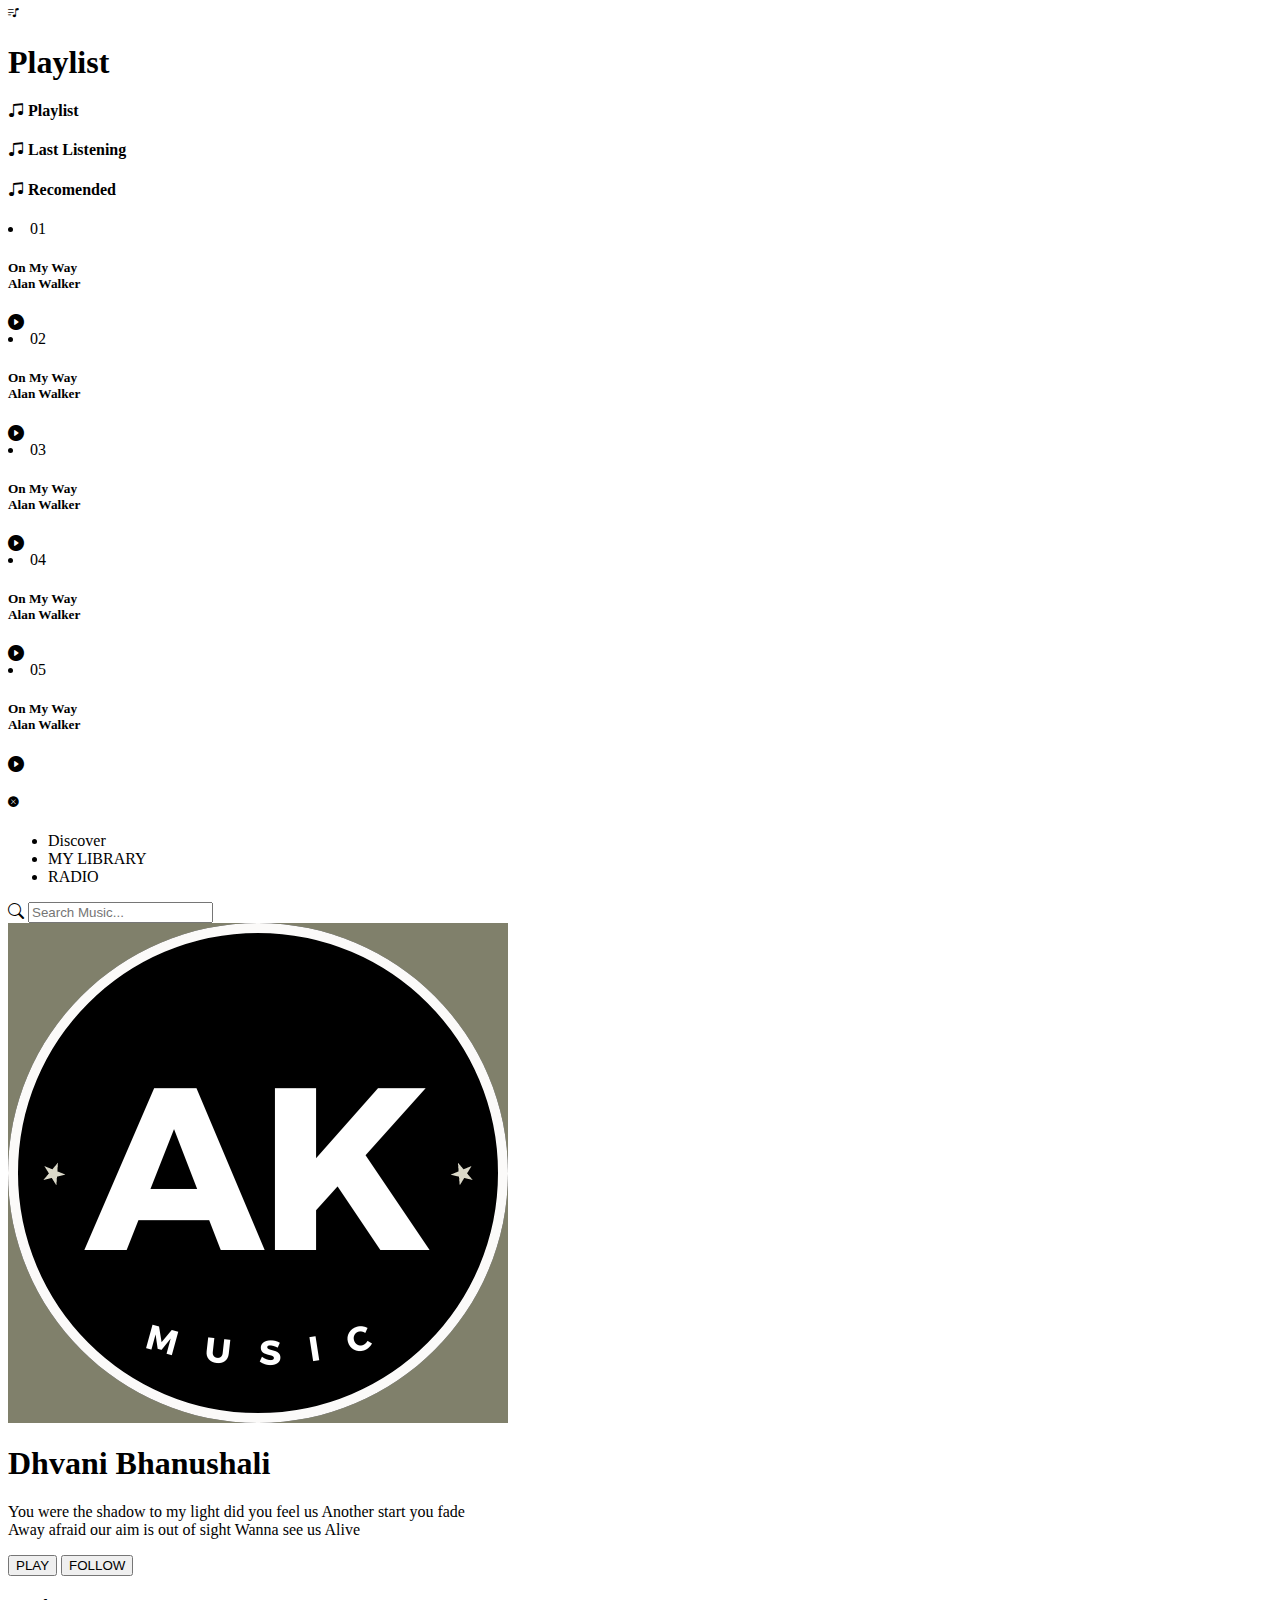
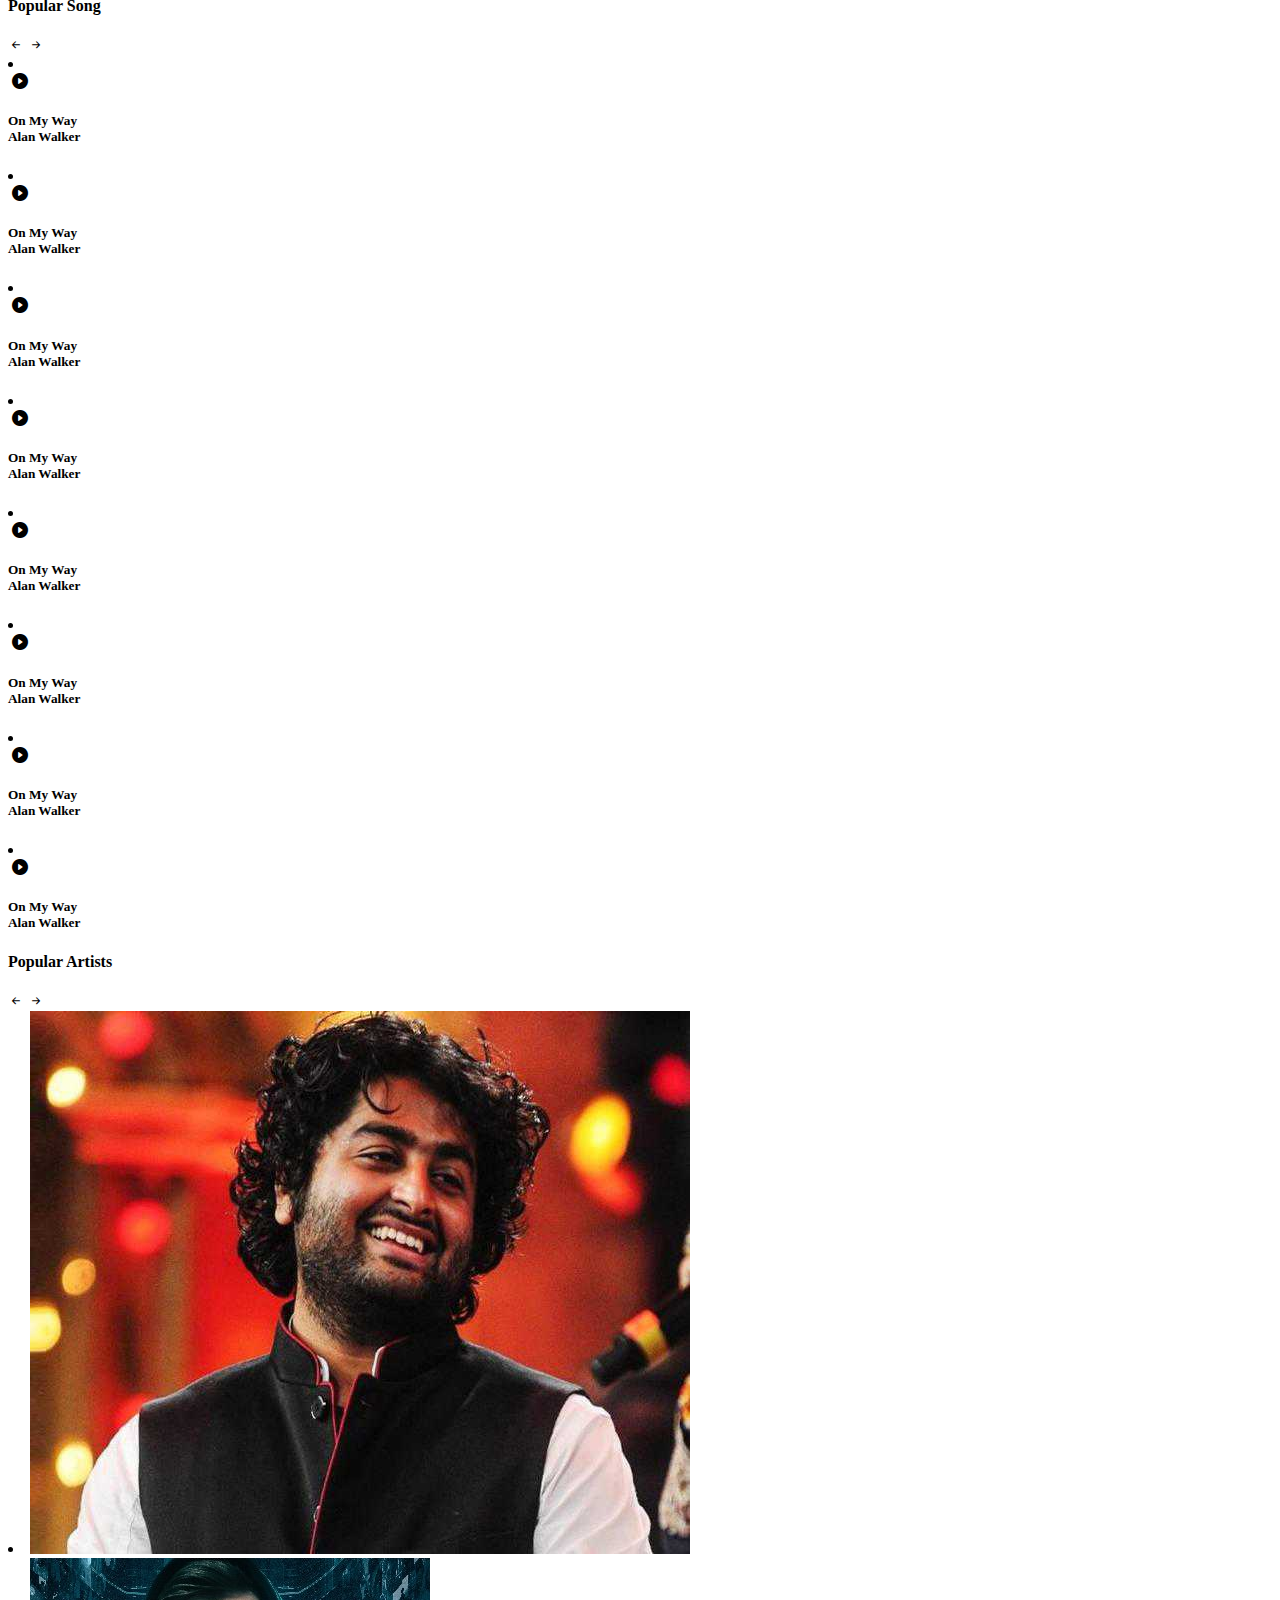
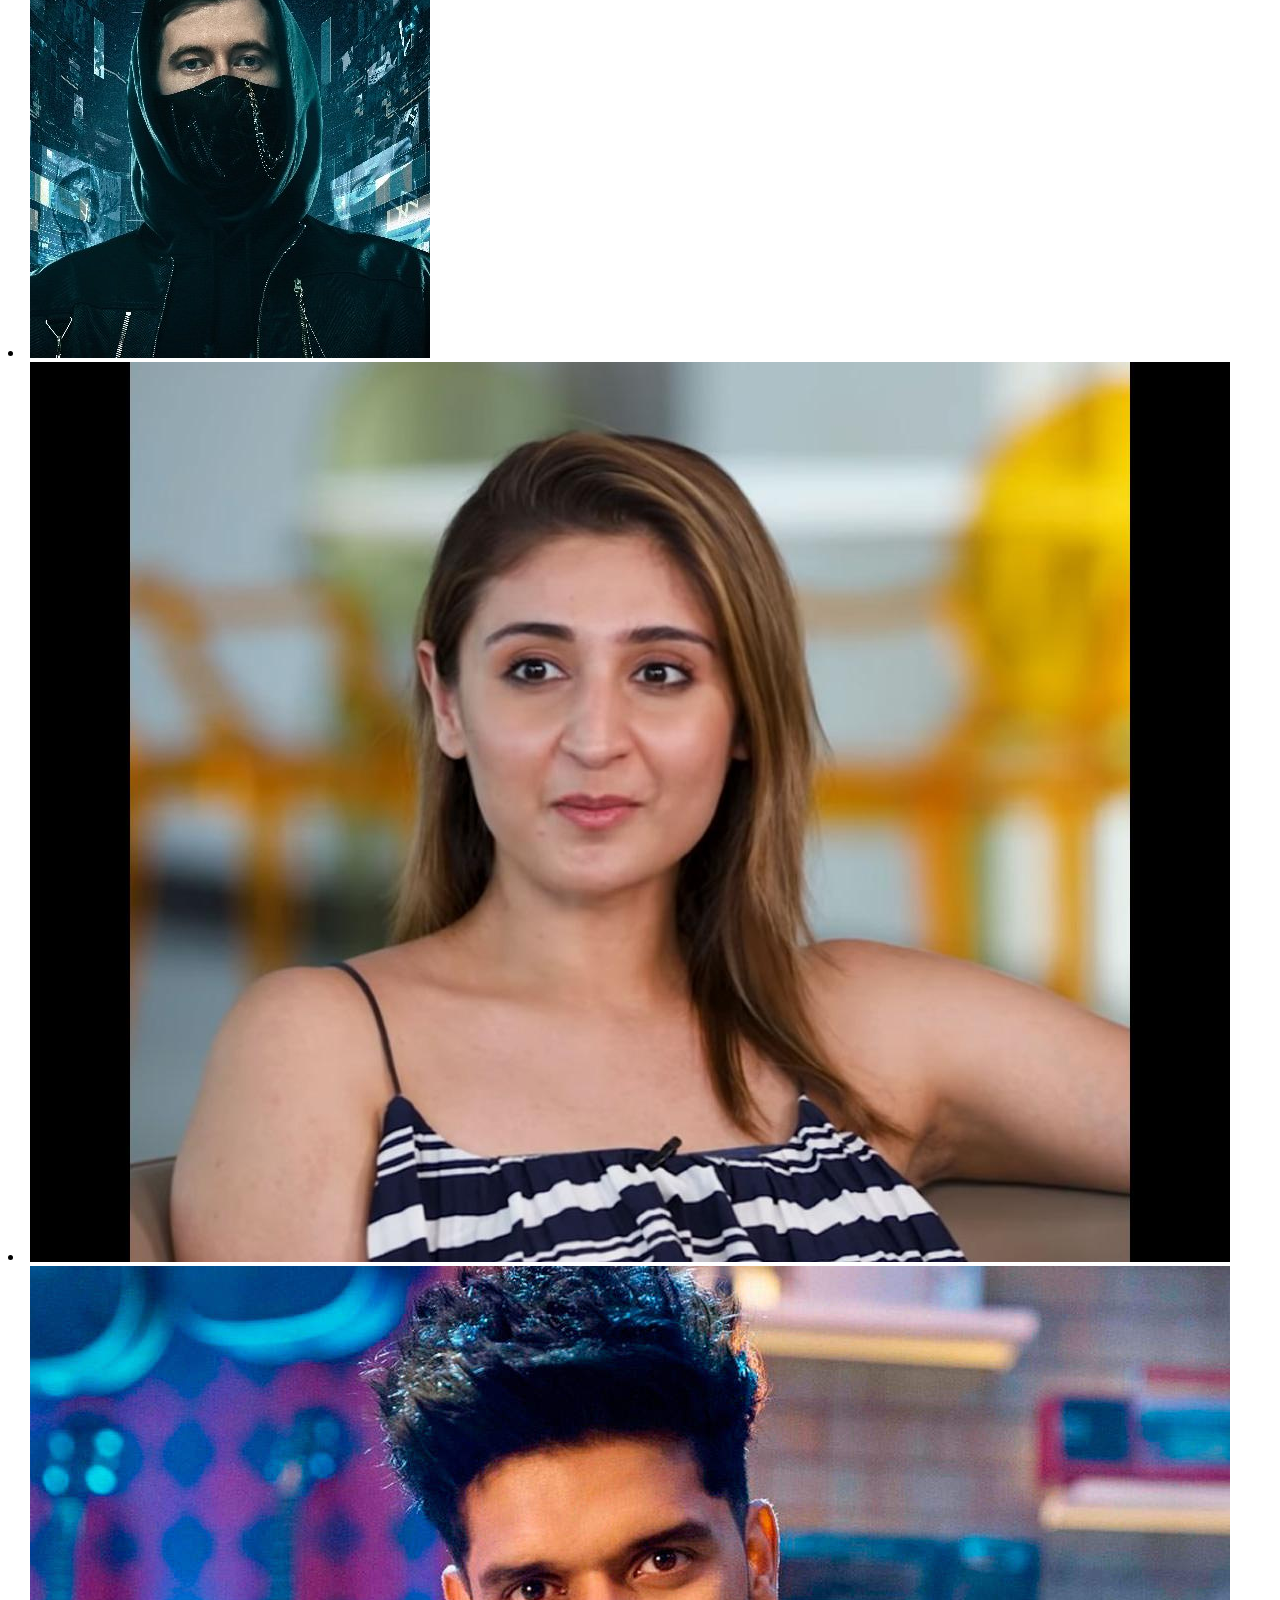
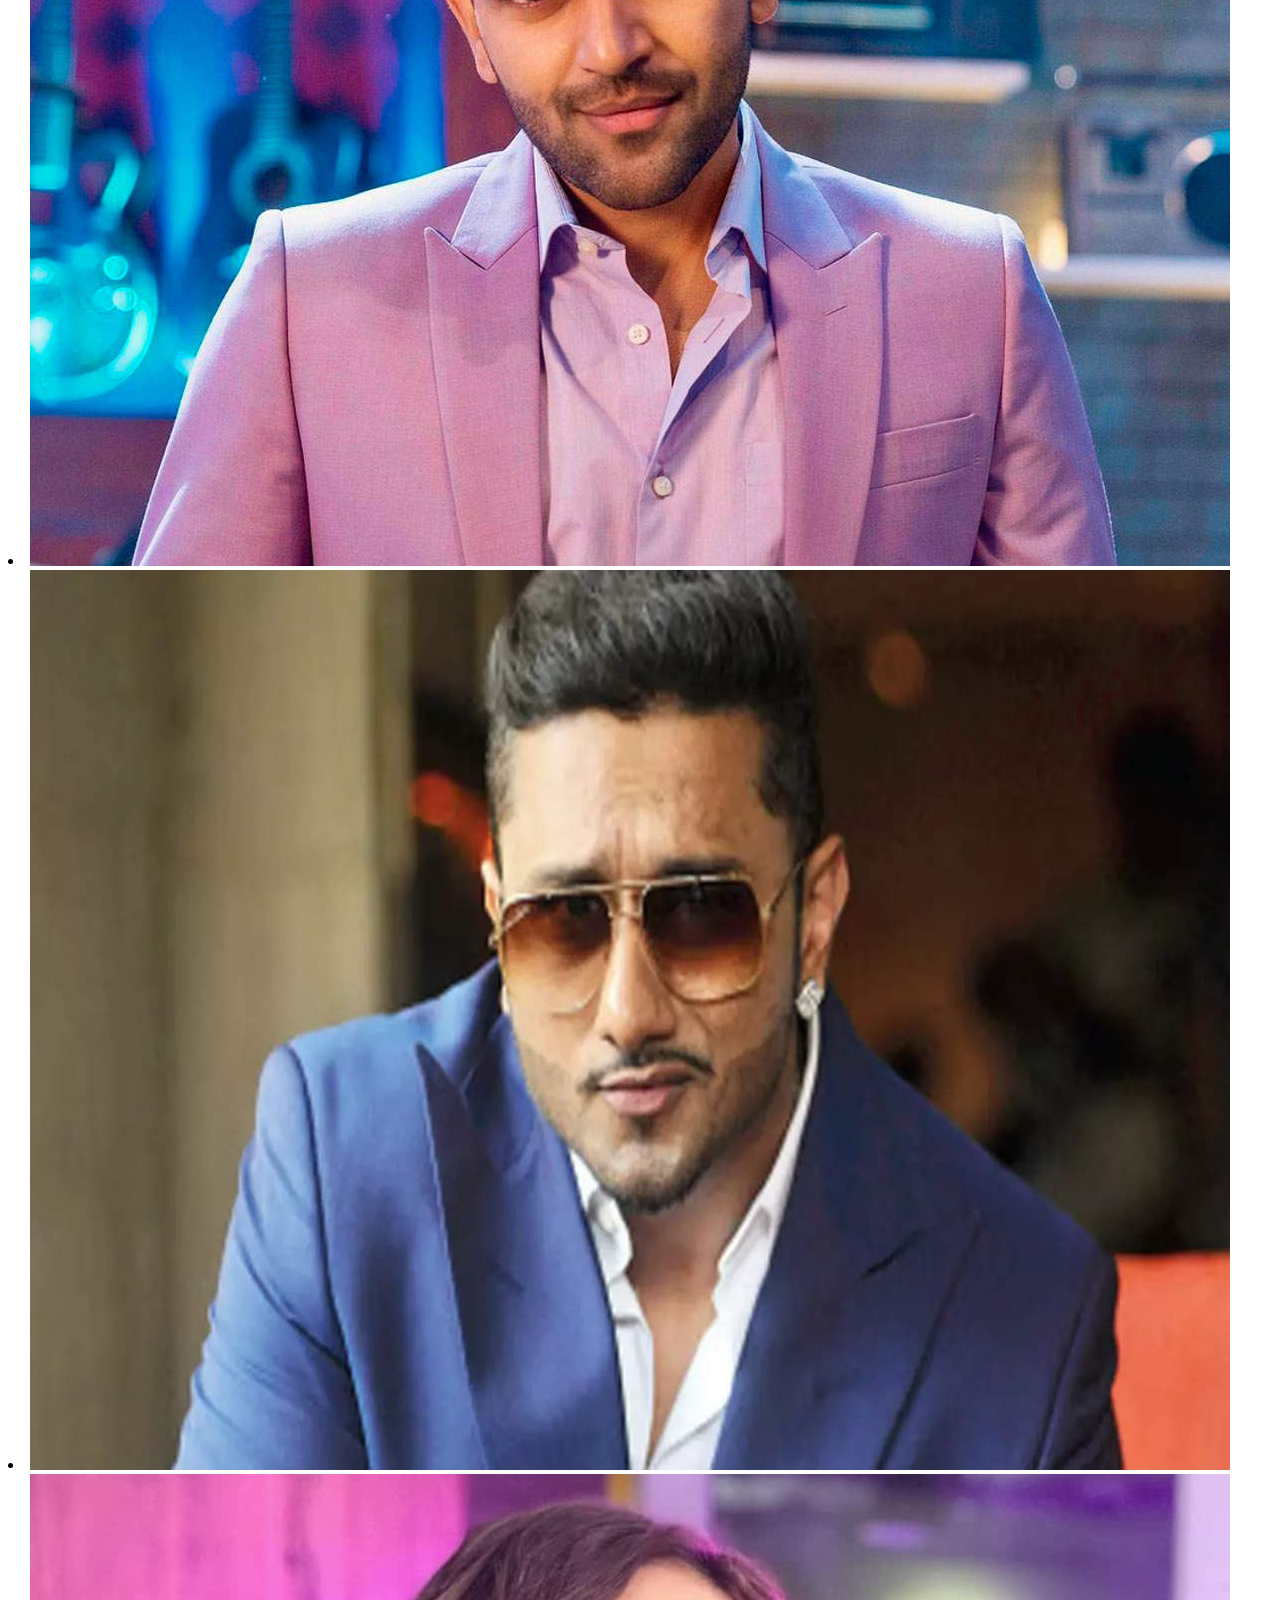
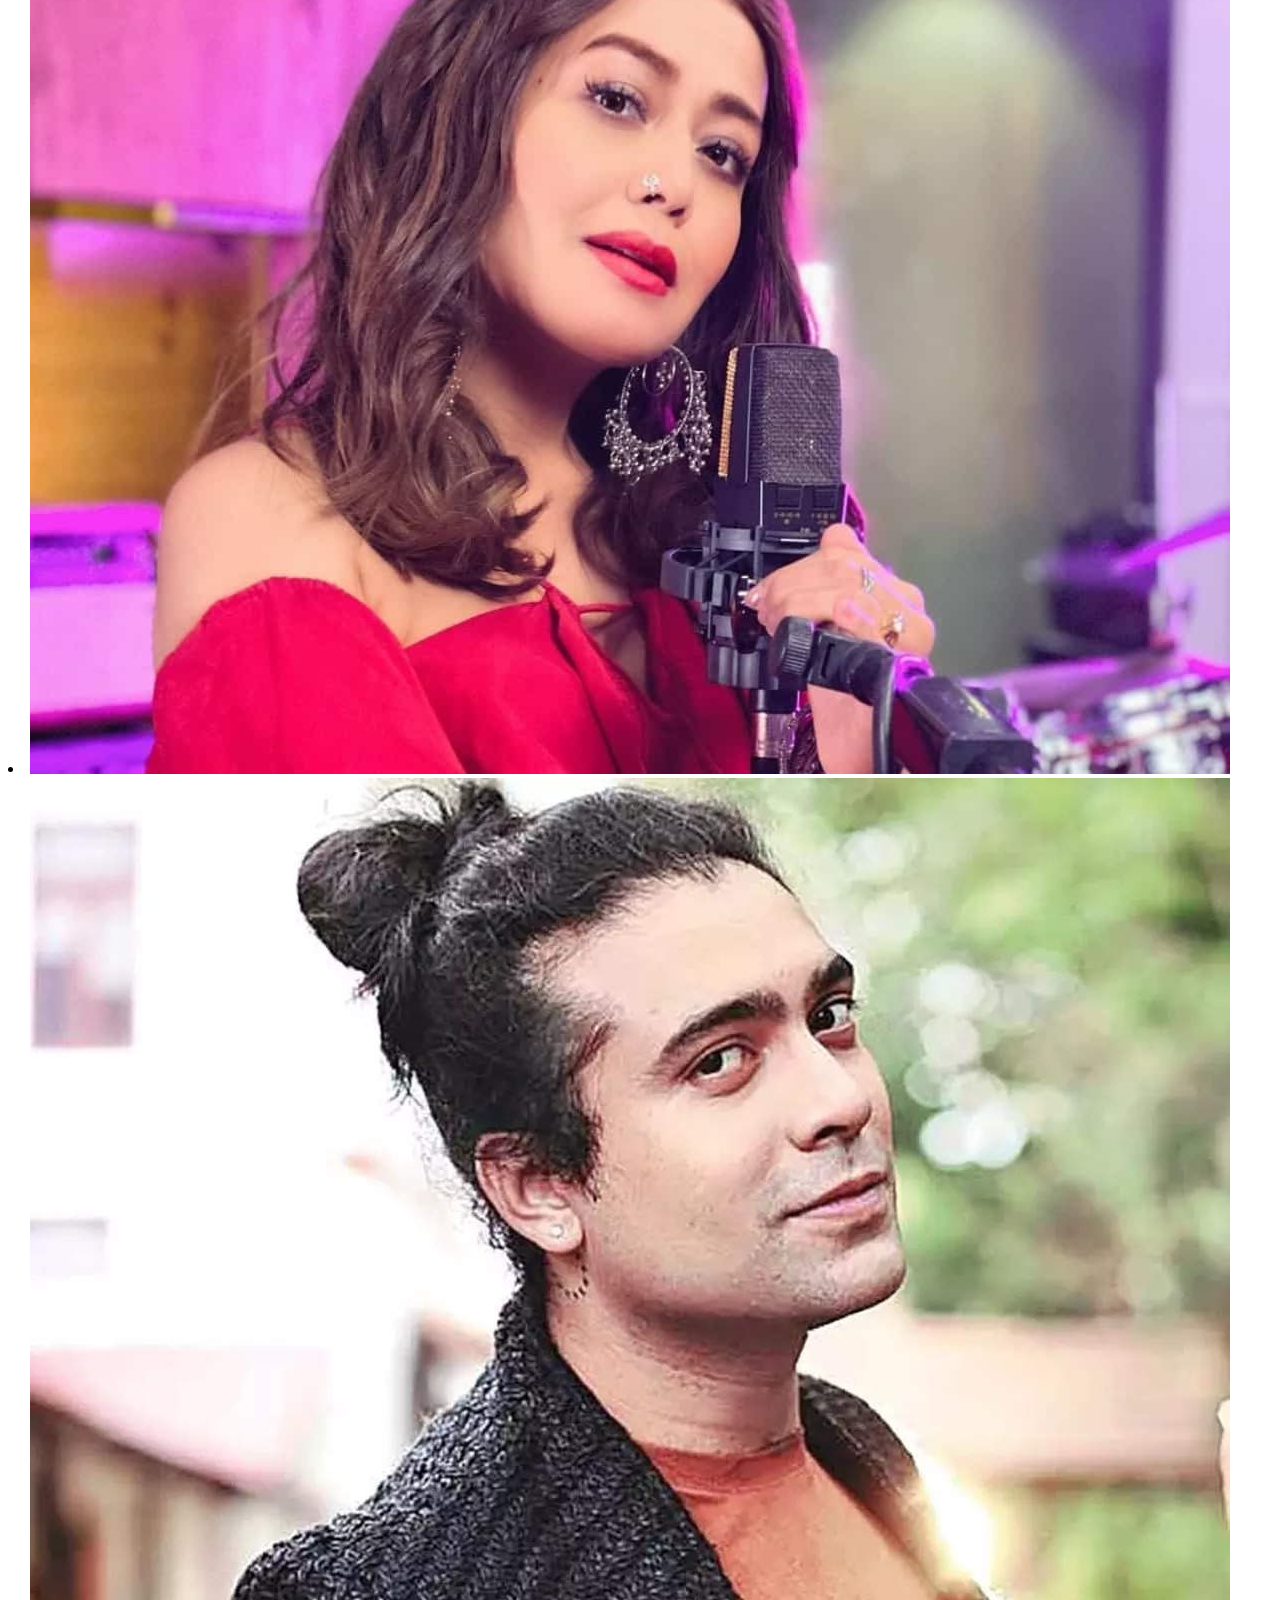
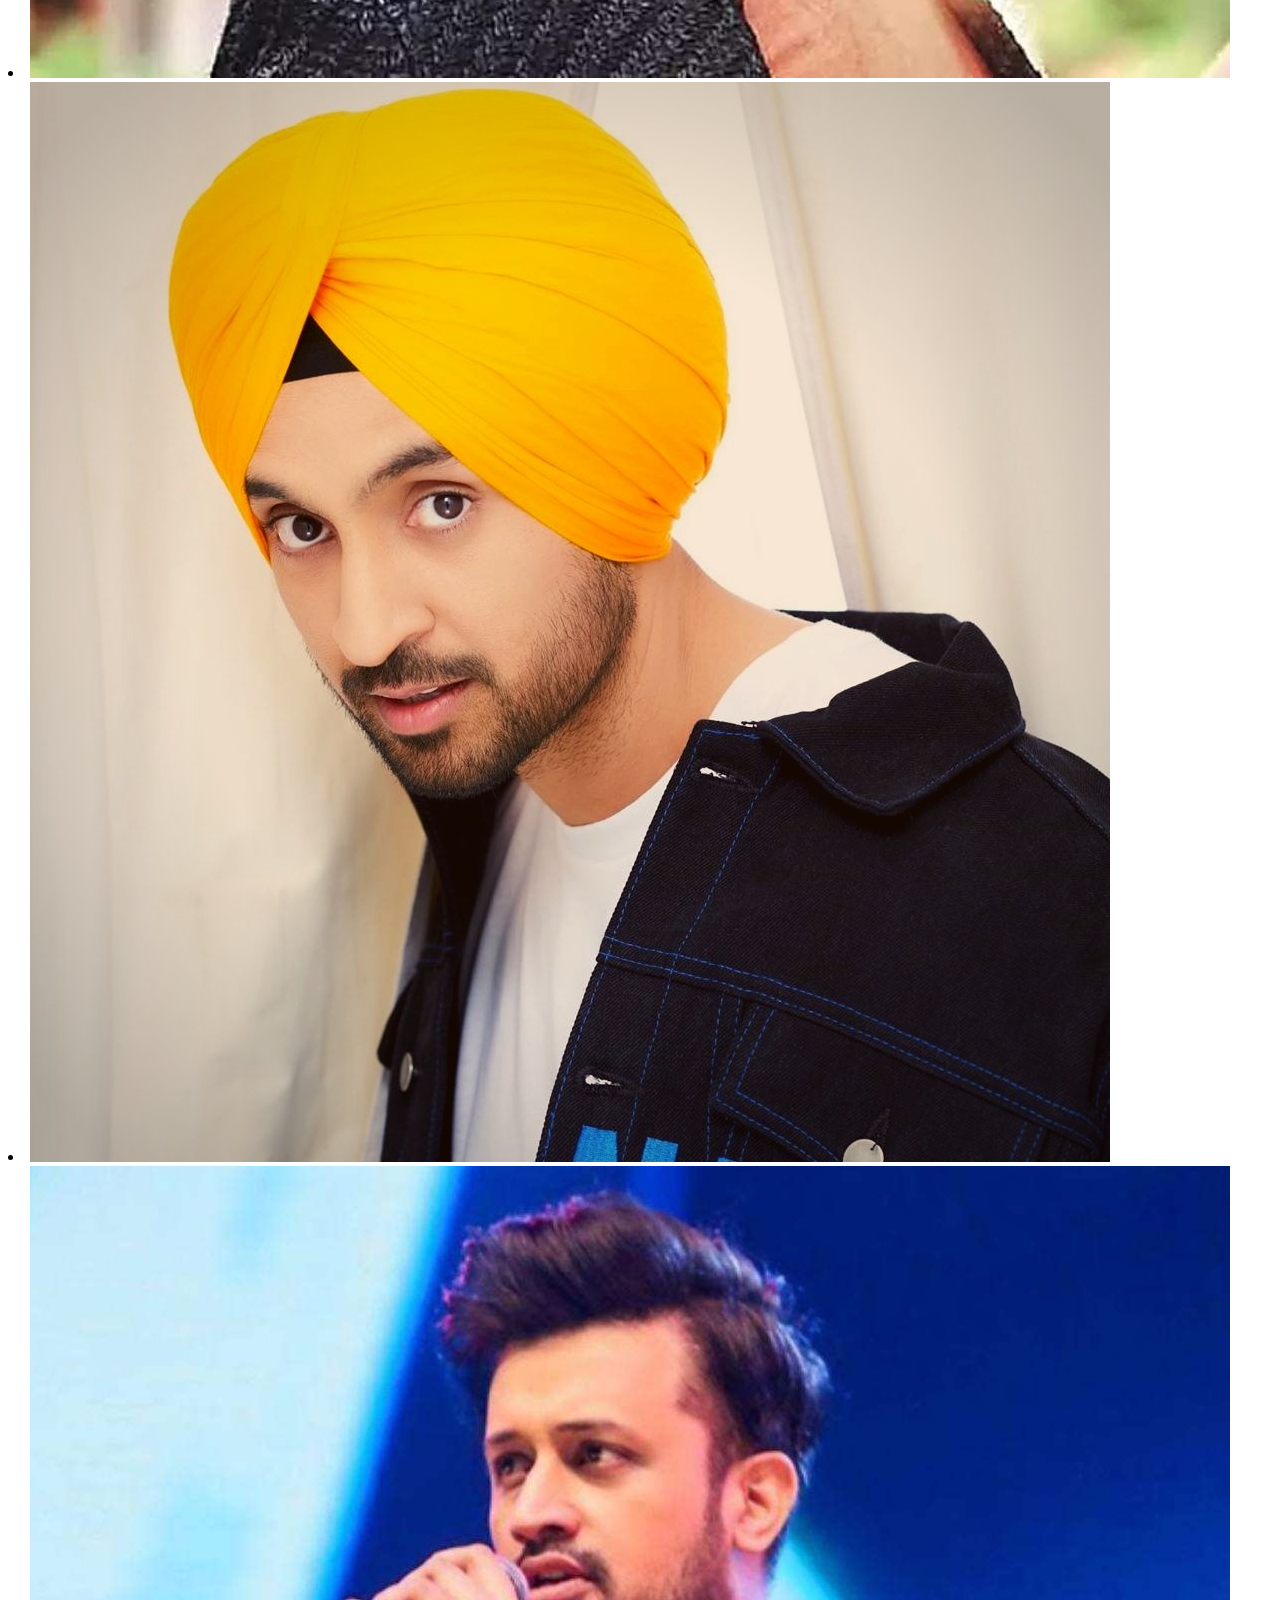
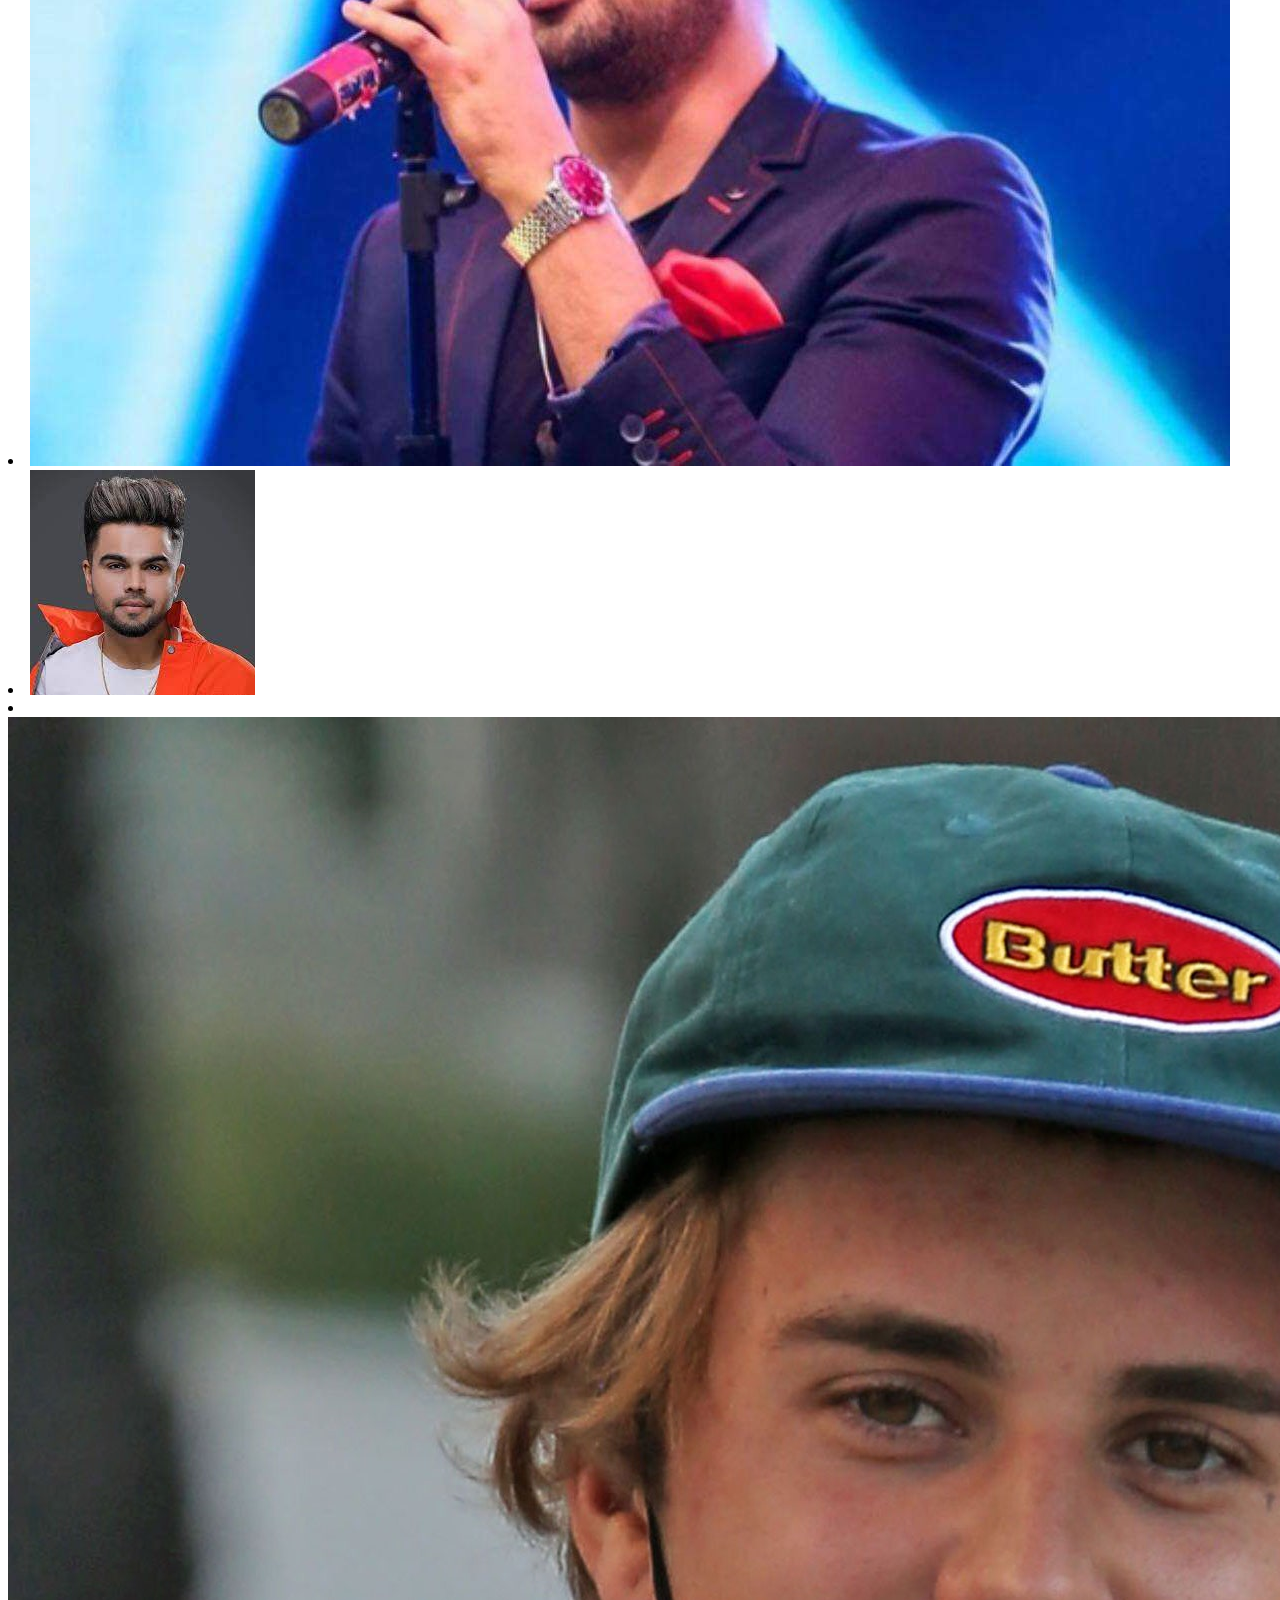
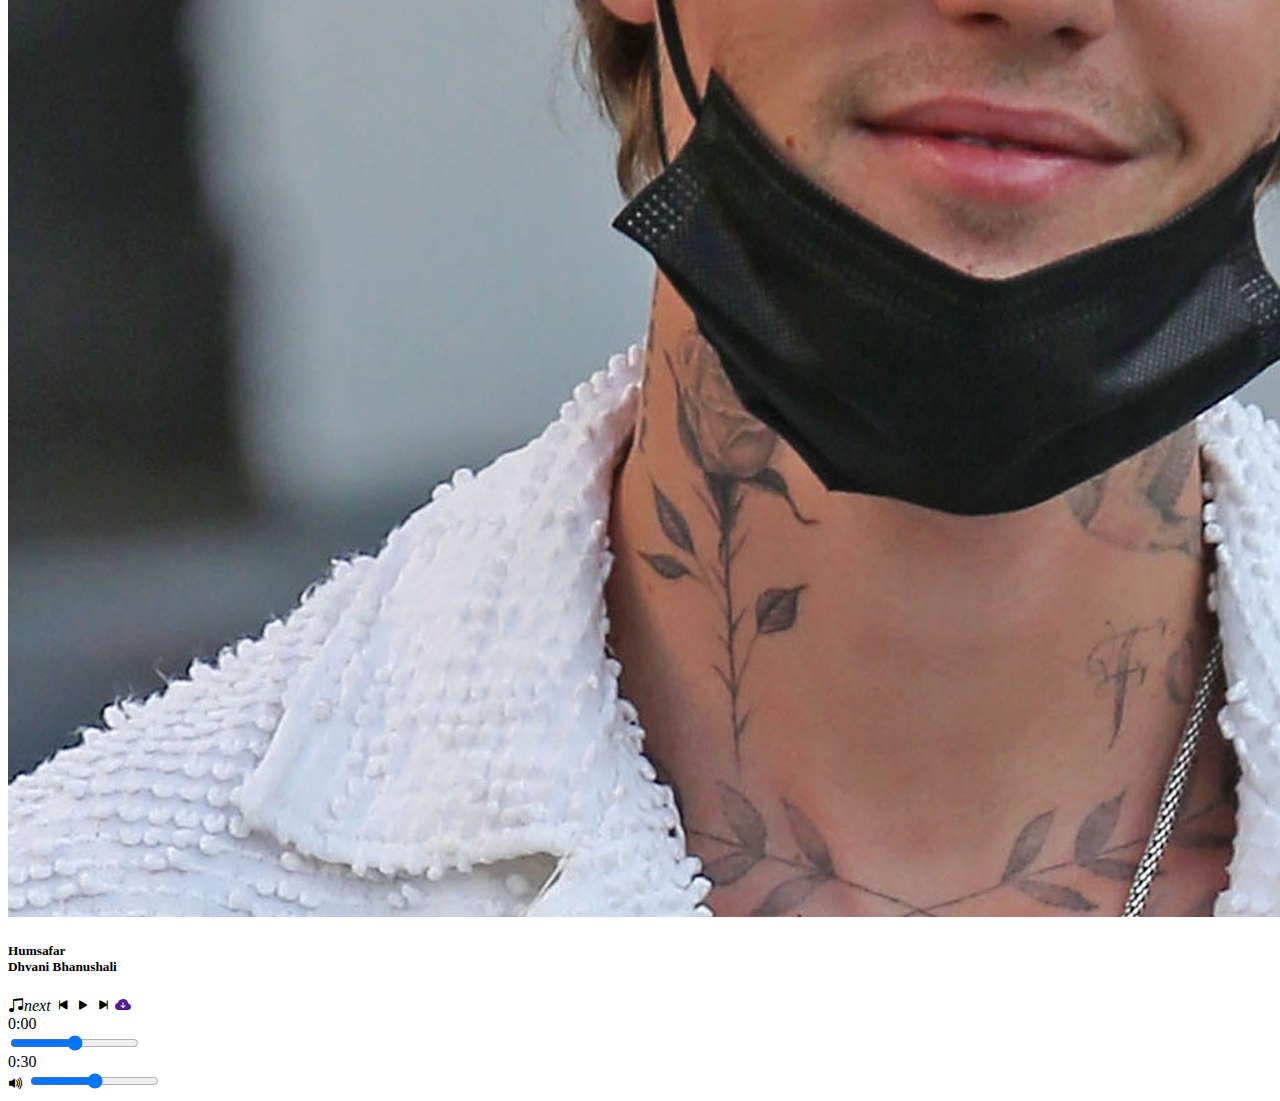
==== dhvani.html @ 38fb2c7e "Update dhvani.html" ====
<html>
    <html lang="en">

    <head>
        <meta charset="UTF-8">
        <meta http-equiv="X-UA-Compatible" content="IE=edge">
        <meta name="viewport" content="width=device-width, initial-scale=1.0">
        <link rel="stylesheet" href="https://cdn.jsdelivr.net/npm/bootstrap-icons@1.10.5/font/bootstrap-icons.css">
        <link rel="stylesheet" href="style.css">
        <link rel="stylesheet" href="dhvani.css">
        <title>Music Website</title>
        <style>
            header .song_side::before {
                background: url('dhvani_bg.png');
            }
        </style>
    </head>

    <body>
        <header>
            <div class="menu_side">
                <h6 id="menu_list_active_button"><i class="bi bi-music-note-list"></i></h6>
                <h1>Playlist</h1>
                <div class="Playlist">
                    <h4 class="active"><span></span><i class="bi bi-music-note-beamed"></i> Playlist</h4>
                    <h4><span></span><i class="bi bi-music-note-beamed"></i> Last Listening</h4>
                    <h4><span></span><i class="bi bi-music-note-beamed"></i> Recomended</h4>
                </div>
                <div class="menu_song">
                    <li class="songItem">
                        <span>01</span>
                        <img src="img/1.jpg" alt="">
                        <h5>On My Way<br> 
                            <div class="subtitle">Alan Walker</div>
                        </h5>
                        <i class="bi playListPlay bi-play-circle-fill" id="1"></i>
                    </li>
                    <li class="songItem">
                        <span>02</span>
                        <img src="img/1.jpg" alt="">
                        <h5>On My Way<br> 
                            <div class="subtitle">Alan Walker</div>
                        </h5>
                        <i class="bi playListPlay bi-play-circle-fill" id="2"></i>
                    </li>
                    <li class="songItem">
                        <span>03</span>
                        <img src="img/1.jpg" alt="">
                        <h5>On My Way<br> 
                            <div class="subtitle">Alan Walker</div>
                        </h5>
                        <i class="bi playListPlay bi-play-circle-fill" id="3"></i>
                    </li>
                    <li class="songItem">
                        <span>04</span>
                        <img src="img/1.jpg" alt="">
                        <h5>On My Way<br> 
                            <div class="subtitle">Alan Walker</div>
                        </h5>
                        <i class="bi playListPlay bi-play-circle-fill" id="4"></i>
                    </li>
                    <li class="songItem">
                        <span>05</span>
                        <img src="img/1.jpg" alt="">
                        <h5>On My Way<br> 
                            <div class="subtitle">Alan Walker</div>
                        </h5>
                        <i class="bi playListPlay bi-play-circle-fill" id="5"></i>
                    </li>
                </div>
            </div>
            <div class="song_side">
            <h6 id="menu_list_close_button"><i class="bi bi-x-circle-fill"></i></h6>
                <nav>
                    <ul>
                        <li>Discover <span></span></li>
                        <li>MY LIBRARY</li>
                        <li>RADIO</li>
                    </ul>
                    <div class="search">
                        <i class="bi bi-search"></i>
                        <input type="text" placeholder="Search Music...">
                        <div class="search_results">
                            <!-- <a href="" class="card">
                                <img src="img/1.jpg" alt="">
                                <div class="content">
                                    On My Way
                                    <div class="subtitle">Alan Walker</div>
                                </div>
                            </a> -->
                        </div>
                    </div>
                    <div class="user">
                        <img src="Logo.png" alt="">
                    </div>
                </nav>
                <div class="content">
                    <h1>Dhvani Bhanushali </h1>
                    <p>You were the shadow to my light did you feel us Another start you fade <br> Away afraid our aim is out of sight Wanna see us Alive</p>
                    <div class="buttons">
                        <button>PLAY</button>
                        <button>FOLLOW</button>
                    </div>
                </div>

                <div class="popular_song">
                    <div class="h4">
                        <h4>Popular Song</h4>
                        <div class="btn_s">
                            <i class="bi bi-arrow-left-short" id="pop_song_left"></i>
                            <i class="bi bi-arrow-right-short" id="pop_song_right"></i>
                        </div>
                    </div>
                    <div class="pop_song">
                        <li class="songItem">
                            <div class="img_play">
                                <img src="img/2.jpg" alt="">
                                <i class="bi playListPlay bi-play-circle-fill" id="6"></i>
                            </div>
                            <h5>On My Way<br> 
                                <div class="subtitle">Alan Walker</div>
                            </h5>
                        </li>
                        <li class="songItem">
                            <div class="img_play">
                                <img src="img/2.jpg" alt="">
                                <i class="bi playListPlay bi-play-circle-fill" id="7"></i>
                            </div>
                            <h5>On My Way<br> 
                                <div class="subtitle">Alan Walker</div>
                            </h5>
                        </li>
                        <li class="songItem">
                            <div class="img_play">
                                <img src="img/2.jpg" alt="">
                                <i class="bi playListPlay bi-play-circle-fill" id="8"></i>
                            </div>
                            <h5>On My Way<br> 
                                <div class="subtitle">Alan Walker</div>
                            </h5>
                        </li>
                        <li class="songItem">
                            <div class="img_play">
                                <img src="img/2.jpg" alt="">
                                <i class="bi playListPlay bi-play-circle-fill" id="9"></i>
                            </div>
                            <h5>On My Way<br> 
                                <div class="subtitle">Alan Walker</div>
                            </h5>
                        </li>
                        <li class="songItem">
                            <div class="img_play">
                                <img src="img/2.jpg" alt="">
                                <i class="bi playListPlay bi-play-circle-fill" id="10"></i>
                            </div>
                            <h5>On My Way<br> 
                                <div class="subtitle">Alan Walker</div>
                            </h5>
                        </li>
                        <li class="songItem">
                            <div class="img_play">
                                <img src="img/2.jpg" alt="">
                                <i class="bi playListPlay bi-play-circle-fill" id="11"></i>
                            </div>
                            <h5>On My Way<br> 
                                <div class="subtitle">Alan Walker</div>
                            </h5>
                        </li>
                        <li class="songItem">
                            <div class="img_play">
                                <img src="img/2.jpg" alt="">
                                <i class="bi playListPlay bi-play-circle-fill" id="12"></i>
                            </div>
                            <h5>On My Way<br> 
                                <div class="subtitle">Alan Walker</div>
                            </h5>
                        </li>
                        <li class="songItem">
                            <div class="img_play">
                                <img src="img/2.jpg" alt="">
                                <i class="bi playListPlay bi-play-circle-fill" id="13"></i>
                            </div>
                            <h5>On My Way<br> 
                                <div class="subtitle">Alan Walker</div>
                            </h5>
                        </li>
                    </div>
                </div>
                <div class="popular_artists">
                    <div class="h4">
                        <h4>Popular Artists</h4>
                        <div class="btn_s">
                            <i class="bi bi-arrow-left-short" id="pop_art_left"></i>
                            <i class="bi bi-arrow-right-short" id="pop_art_right"></i>
                        </div>
                    </div>
                    <div class="item">
                        <li>
                            <a href="arjit.html"><img src="arjit.jpg" alt=""></a>
                        </li>
                        <li>
                            <a href="welcome.html"><img src="alan.jpg" alt=""></a>
                        </li>
                        <li>
                            <img src="dhvani.jpg" alt="">
                        </li>
                        <li>
                            <img src="guru.jpg" alt="">
                        </li>
                        <li>
                            <img src="honey.jpg" alt="">
                        </li>
                        <li>
                            <img src="neha.jpg" alt="">
                        </li>
                        <li>
                            <img src="jubin Nautiyal.jpg" alt="">
                        </li>
                        <li>
                            <img src="Diljit_Dosanjh.jpg" alt="">
                        </li>
                        <li>
                            <img src="atif.jpg" alt="">
                        </li>
                        <li>
                            <img src="akhil.jpg" alt="">
                        </li>
                        <li>
                            <img src="justin-bieber-lede.jpg" alt="">
                        </li>
                    </div>
                </div>
            </div>

            <div class="master_play">
                <div class="wave" id="wave">
                    <div class="wave1"></div>
                    <div class="wave1"></div>
                    <div class="wave1"></div>
                </div>
                <img src="dhvani.1.jpg" alt="" id="poster_master_play">
                <h5 id="title">
                    Humsafar
                    <div class="subtitle">Dhvani Bhanushali</div>
                </h5>
                <div class="icon">
                    <i class="bi shuffle bi-music-note-beamed">next</i>
                    <i class="bi bi-skip-start-fill" id="back"></i>
                    <i class="bi bi-play-fill" id="masterPlay"></i>
                    <i class="bi bi-skip-end-fill" id="next"></i>
                    <a href="" download id="download_music"><i class="bi bi-cloud-arrow-down-fill"></i></a>
                </div> 
                <span id="currentStart">0:00</span>
                <div class="bar">
                    <input type="range" id="seek" min="0" max="100">
                    <div class="bar2" id="bar2"></div>
                    <div class="dot"></div>
                </div>
                <span id="currentEnd">0:30</span>
                <div class="vol">
                    <i class="bi bi-volume-up-fill" id="vol_icon"></i>
                    <input type="range" min="0" max="100" id="vol">
                    <div class="vol_bar"></div>
                    <div class="dot" id="vol_dot"></div>
                </div>
            </div> 
        </header>
        <script src="dhvani.js"></script>
        <script>
            let menu_list_active_button = document.getElementById('menu_list_active_button');
            let menu_side = document.getElementsByClassName('menu_side')[0];

            menu_list_active_button.addEventListener('click', () => {
                menu_side.style.transform = "unset";
                menu_list_active_button.style.opacity = 0;
                menu_list_close_button.style.opacity = 1;
            });

            let menu_list_close_button = document.getElementById('menu_list_close_button');

            menu_list_close_button.addEventListener('click', () => {
                menu_side.style.transform = "translateX(-100%)";
                menu_list_active_button.style.opacity = 1;
                menu_list_close_button.style.opacity = 0;
            });
        </script>
    </body>
</html>
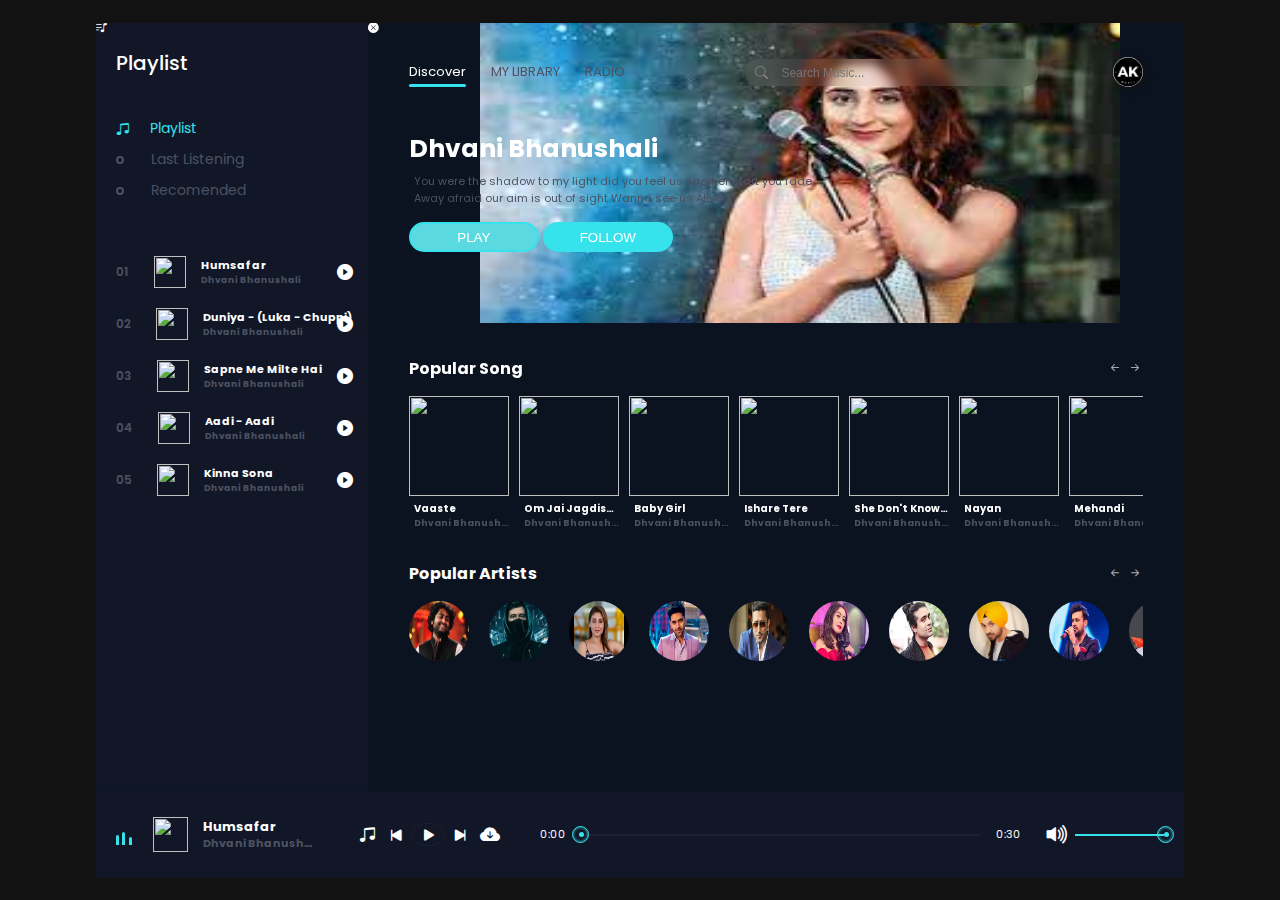
==== commit ebe46423: "Update dhvani.html" ====
--- a/dhvani.html
+++ b/dhvani.html
@@ -11,7 +11,11 @@
         <title>Music Website</title>
         <style>
             header .song_side::before {
-                background: url('dhvani_bg.png');
+                background: url('dhvani_bg.jpg');
+                background-repeat: no-repeat;
+                background-size: 50% 40%;
+                background-attachment: fixed;
+                background-position-x: 75%;
             }
         </style>
     </head>
@@ -98,7 +102,7 @@
                     <h1>Dhvani Bhanushali </h1>
                     <p>You were the shadow to my light did you feel us Another start you fade <br> Away afraid our aim is out of sight Wanna see us Alive</p>
                     <div class="buttons">
-                        <button>PLAY</button>
+                        <button id="playbutton">PLAY</button>
                         <button>FOLLOW</button>
                     </div>
                 </div>
@@ -205,7 +209,7 @@
                             <img src="dhvani.jpg" alt="">
                         </li>
                         <li>
-                            <img src="guru.jpg" alt="">
+                           <a href="guru.html"><img src="guru.jpg" alt=""></a>
                         </li>
                         <li>
                             <img src="honey.jpg" alt="">
--- a/style.css
+++ b/style.css
@@ -0,0 +1,866 @@
+/* Google Font "poppins" */
+
+@import url('https://fonts.googleapis.com/css2?family=Poppins:wght@100;200;300&display=swap');
+
+* {
+    padding: 0;
+    margin: 0;
+    box-sizing: border-box;
+}
+
+body {
+    font-family: 'Poppins', sans-serif;
+    width: 100%;
+    height: 100vh;
+    background: #121213;
+    display: grid;
+    place-items: center;
+}
+
+header {
+    position: relative;
+    width: 85%;
+    height: 95%;
+    /* border: 1px solid #fff; */
+    display: flex;
+    flex-wrap: wrap;
+    overflow: hidden;
+}
+
+header .menu_side {
+    width: 25%;
+    height: 90%;
+    /* border: 1px solid #fff; */
+    background: #111727;
+    box-shadow: 5px 0px 2px #090f1f;
+    color: #fff;
+}
+
+header .song_side {
+    width: 75%;
+    background: #0b1320;
+}
+
+header .master_play {
+    width: 100%;
+    height: 10%;
+    /* border: 1px solid #fff; */
+    background: #111727;
+    box-shadow: 0px 3px 8px #090f1f;
+}
+
+header .menu_side h1 {
+    font-size: 20px;
+    margin: 15px 0px 0px 20px;
+    font-weight: 500;
+}
+
+header .menu_side .playlist {
+    margin: 40px 0px 0px 20px;
+}
+
+header .menu_side .playlist h4 {
+    font-size: 14px;
+    font-weight: 400;
+    padding-bottom: 10px;
+    color: #4c5262;
+    cursor: pointer;
+    display: flex;
+    align-items: center;
+    transition: .3s linear;
+}
+
+header .menu_side .playlist h4:hover {
+    color: #fff;
+}
+
+header .menu_side .playlist h4 span {
+    position: relative;
+    margin-right: 35px;
+}
+
+header .menu_side .playlist h4 span::before {
+    content: '';
+    position: absolute;
+    width: 4px;
+    height: 4px;
+    border: 2px solid #4c5262;
+    border-radius: 50%;
+    top: -4px;
+    transition: .3s linear;
+}
+
+header .menu_side .playlist h4:hover span::before {
+    border: 2px solid #fff;
+}
+
+header .menu_side .playlist h4 .bi {
+    display: none;
+}
+
+header .menu_side .playlist .active {
+    color: #36e2ec;
+}
+
+header .menu_side .playlist .active span {
+    display: none;
+}
+
+header .menu_side .playlist .active .bi {
+    display: flex;
+    margin-right: 20px;
+}
+
+header .menu_side .menu_song {
+    width: 100%;
+    height: 420px;
+    /* border: 1px solid #fff; */
+    margin-top: 40px;
+    overflow: auto;
+}
+
+header .menu_side .menu_song::-webkit-scrollbar {
+    display: none;
+}
+
+header .menu_side .menu_song li {
+    position: relative;
+    list-style-type: none;
+    padding: 5px 0px 5px 20px;
+    display: flex;
+    align-items: center;
+    margin-bottom: 10px;
+    cursor: pointer;
+    transition: .3s linear;
+}
+
+header .menu_side .menu_song li:hover {
+    background: rgb(105, 105, 105, .1);
+}
+
+header .menu_side .menu_song li span {
+    font-size: 12px;
+    font-weight: 600;
+    color: #4c5262;
+}
+
+header .menu_side .menu_song li img {
+    width: 32px;
+    height: 32px;
+    margin-left: 25px;
+}
+
+header .menu_side .menu_song li h5 {
+    font-size: 11px;
+    margin-left: 15px;
+    width: 170px;
+    /* border: 1px solid #fff; */
+    overflow: hidden;
+    text-overflow: ellipsis;
+    white-space: nowrap;
+}
+
+header .menu_side .menu_song li h5 .subtitle {
+    font-size: 9px;
+    color: #4c5262;
+}
+
+header .menu_side .menu_song li .bi {
+    position: absolute;
+    right: 15px;
+}
+
+header .master_play {
+    display: flex;
+    align-items: center;
+    padding: 0px 20px;
+}
+
+header .master_play .wave {
+    width: 30px;
+    height: 30px;
+    /* border: 1px solid #fff; */
+    padding-bottom: 5px;
+    display: flex;
+    align-items: flex-end;
+    margin-right: 10px;
+}
+
+header .master_play .wave .wave1 {
+    width: 3px;
+    height: 10px;
+    background: #36e2ec;
+    margin-right: 3px;
+    border-radius: 10px 10px 0px 0px;
+    animation: unset;
+}
+
+header .master_play .wave .wave1:nth-child(2) {
+    height: 13px;
+    margin-right: 3.5px;
+    animation-delay: .4s;
+}
+
+header .master_play .wave .wave1:nth-child(3) {
+    height: 8px;
+    animation-delay: .8s;
+}
+
+/* javascript classes */
+
+header .master_play .active1 .wave1 {
+    animation: wave .5s linear infinite;
+}
+
+header .master_play .active1 .wave1:nth-child(2) {
+    animation-delay: .4s;
+}
+
+header .master_play .active1 .wave1:nth-child(3) {
+    animation-delay: .8s;
+}
+
+@keyframes wave {
+    0% {
+        height: 10px;
+    }
+
+    50% {
+        height: 15px;
+    }
+
+    100% {
+        height: 10px;
+    }
+}
+
+header .master_play img {
+    width: 35px;
+    height: 35px;
+}
+
+header .master_play h5 {
+    width: 130px;
+    /* border: 1px solid #fff; */
+    margin-left: 15px;
+    color: #fff;
+    line-height: 17px;
+    overflow: hidden;
+    text-overflow: ellipsis;
+    white-space: nowrap;
+    font-size: 13px;
+}
+
+header .master_play h5 .subtitle {
+    font-size: 11px;
+    color: #4c5262;
+    width: 100%;
+    overflow: hidden;
+    text-overflow: ellipsis;
+    white-space: nowrap;
+}
+
+header .master_play .icon {
+    font-size: 20px;
+    color: #fff;
+    margin: 0px 20px 0px 40px;
+    outline: none;
+    display: flex;
+    align-items: center;
+}
+
+header .master_play .icon .bi {
+    cursor: pointer;
+    outline: none;
+}
+
+header .master_play .icon .shuffle {
+    font-size: 17px;
+    margin-right: 10px;
+    width: 17.5px;
+    overflow: hidden;
+    display: flex;
+    align-items: center;
+}
+
+header .master_play .icon #download_music {
+    text-decoration: none;
+    color: #fff;
+    font-size: 20px;
+    margin-left: 10px;
+}
+
+header .master_play .icon .bi:nth-child(3) {
+    border: 1px solid rgb(105, 105, 105, .1);
+    border-radius: 50%;
+    padding: 1px 5px 0px 7px;
+    margin: 0px 5px;
+}
+
+header .master_play span {
+    color: #fff;
+    width: 32px;
+    /* border: 1px solid #fff; */
+    font-size: 11px;
+    font-weight: 400;
+}
+
+header .master_play #currentStart {
+    margin: 0px 0px 0px 20px;
+}
+
+header .master_play .bar {
+    position: relative;
+    width: 43%;
+    height: 2px;
+    background: rgb(105, 105, 170, .1);
+    margin: 0px 15px 0px 10px;
+}
+
+header .master_play .bar .bar2 {
+    position: absolute;
+    background: #36e2ec;
+    width: 0%;
+    height: 100%;
+    top: 0;
+    transition: 1s linear;
+}
+
+header .master_play .bar .dot {
+    position: absolute;
+    width: 5px;
+    height: 5px;
+    background: #36e2ec;
+    border-radius: 50%;
+    left: 0%;
+    top: -1.5px;
+    transition: 1s linear;
+}
+
+header .master_play .bar .dot::before {
+    content: '';
+    position: absolute;
+    width: 15px;
+    height: 15px;
+    border: 1px solid #36e2ec;
+    border-radius: 50%;
+    left: -7px;
+    top: -6.5px;
+    box-shadow: inset 0px 0px 3px #36e2ec;
+}
+
+header .master_play .bar input {
+    position: absolute;
+    width: 100%;
+    top: -7px;
+    left: 0;
+    cursor: pointer;
+    z-index: 99999999999999999999999999999999999999;
+    /* transition: 3s linear; */
+    opacity: 0;
+}
+
+header .master_play .vol {
+    position: relative;
+    width: 100px;
+    height: 2px;
+    background: rgb(105, 105, 170, .1);
+    margin-left: 50px;
+}
+
+header .master_play .vol .bi {
+    position: absolute;
+    color: #fff;
+    font-size: 25px;
+    top: -12px;
+    left: -30px;
+}
+
+header .master_play .vol input {
+    position: absolute;
+    width: 100%;
+    top: -6px;
+    left: 0;
+    cursor: pointer;
+    z-index: 99999999999999999999999999999999;
+    opacity: 0;
+}
+
+header .master_play .vol .vol_bar {
+    position: absolute;
+    background: #36e2ec;
+    width: 100%;
+    height: 100%;
+    top: 0;
+    transition: 1s linear;
+}
+
+header .master_play .vol .dot {
+    position: absolute;
+    width: 5px;
+    height: 5px;
+    background: #36e2ec;
+    border-radius: 50%;
+    left: 100%;
+    top: -1.5px;
+    transition: 1s linear;
+}
+
+header .master_play .vol .dot::before {
+    content: '';
+    position: absolute;
+    width: 15px;
+    height: 15px;
+    border: 1px solid #36e2ec;
+    border-radius: 50%;
+    left: -7px;
+    top: -6.5px;
+    box-shadow: inset 0px 0px 3px #36e2ec;
+}
+
+header .song_side {
+    z-index: 2;
+    color: #fff;
+}
+
+header .song_side::before {
+    content: '';
+    position: absolute;
+    width: 100%;
+    height: 300px;
+    background: url('bg.png');
+    z-index: -1;
+}
+
+header .song_side nav {
+    width: 90%;
+    height: 10%;
+    /* border: 1px solid #fff; */
+    margin: auto;
+    display: flex;
+    align-items: center;
+    justify-content: space-between;
+}
+
+header .song_side nav ul {
+    display: flex;
+}
+
+header .song_side nav ul li {
+    list-style: none;
+    position: relative;
+    font-size: 13px;
+    color: #4c5262;
+    margin-right: 25px;
+    cursor: pointer;
+    transition: .3s linear;
+}
+
+header .song_side nav ul li:hover {
+    color: #fff;
+}
+
+header .song_side nav ul li:nth-child(1) {
+    color: #fff;
+}
+
+header .song_side nav ul li span {
+    position: absolute;
+    width: 100%;
+    height: 2.5px;
+    background: #36e2ec;
+    bottom: -5px;
+    left: 0;
+    border-radius: 20px;
+}
+
+header .song_side nav .search {
+    position: relative;
+    width: 40%;
+    padding: 1px 10px;
+    border-radius: 20px;
+    /* border: 1px solid #fff; */
+    color: grey;
+}
+
+header .song_side nav .search::before {
+    content: '';
+    position: absolute;
+    width: 100%;
+    height: 100%;
+    background: rgb(184, 184, 184, .1);
+    border-radius: 20px;
+    backdrop-filter: blur(5px);
+    z-index: -1;
+}
+
+header .song_side nav .search .search_results {
+    position: absolute;
+    width: 100%;
+    height: 200px;
+    /* border: 1px solid #fff; */
+    margin-top: 10px;
+    border-radius: 10px;
+    overflow: auto;
+    scroll-behavior: smooth;
+}
+
+header .song_side nav .search .search_results::-webkit-scrollbar {
+    display: none;
+}
+
+header .song_side nav .search .search_results .card {
+    width: 100%;
+    min-height: 45px;
+    /* border: 1px solid #fff; */
+    display: flex;
+    align-items: center;
+    background: rgb(184, 184, 184, .1);
+    margin-bottom: 5px;
+    text-decoration: none;
+    display: none;
+}
+
+header .song_side nav .search .search_results .card img {
+    width: 35px;
+    height: 35px;
+    border-radius: 5px;
+}
+
+header .song_side nav .search .search_results .card .content {
+    width: 80%;
+    height: 100%;
+    /* border: 1px solid #fff; */
+    padding: 0;
+    font-size: 13px;
+    font-weight: 600;
+    color: #fff;
+}
+
+header .song_side nav .search .search_results .card .content .subtitle {
+    font-size: 11px;
+    color: #a4a8b4;
+    font-weight: 500;
+}
+
+header .song_side nav .search .bi {
+    font-size: 13px;
+    padding: 3px 0px 0px 10px;
+}
+
+header .song_side nav .search input {
+    background: none;
+    border: none;
+    outline: none;
+    padding: 0px 10px;
+    color: #fff;
+    font-size: 12px;
+}
+
+header .song_side nav .user {
+    position: relative;
+    width: 30px;
+    height: 30px;
+    /* border: 1px solid #fff; */
+    border-radius: 50%;
+}
+
+header .song_side nav .user img {
+    width: 100%;
+    height: 100%;
+    border-radius: 50%;
+    box-shadow: 2px 2px 8px #121213;
+}
+
+header .song_side .content {
+    width: 90%;
+    height: 30%;
+    /* border: 1px solid #fff; */
+    margin: auto;
+    padding-top: 20px;
+}
+
+header .song_side .content h1 {
+    font-size: 25px;
+    font-weight: 1200;
+}
+
+header .song_side .content p {
+    font-size: 11px;
+    font-weight: 400;
+    color: #4c5262;
+    margin: 5px;
+}
+
+header .song_side .content .buttons {
+    margin-top: 15px;
+}
+
+header .song_side .content .buttons button {
+    width: 130px;
+    height: 30px;
+    border: 2px solid #36e2ec;
+    outline: none;
+    border-radius: 20px;
+    background: #5adae0;
+    color: #fff;
+    cursor: pointer;
+    transition: .3s linear;
+}
+
+header .song_side .content .buttons button:hover {
+    background: none;
+    color: #36e2ec;
+}
+
+header .song_side .content .buttons button:nth-child(2) {
+    background: #36e2ec;
+    color: #fff;
+}
+
+header .song_side .content .buttons button:nth-child(2):hover {
+    background: none;
+    color: #36e2ec;
+}
+
+header .song_side .popular_song {
+    width: 90%;
+    height: auto;
+    margin: auto;
+    margin-top: 15px;
+    /* border: 1px solid #fff; */
+}
+
+header .song_side .popular_song .h4 {
+    display: flex;
+    align-items: center;
+    justify-content: space-between;
+}
+
+header .song_side .popular_song .h4 .bi {
+    color: #a4a8b4;
+    cursor: pointer;
+    transition: .3s linear;
+}
+
+header .song_side .popular_song .h4 .bi:hover {
+    color: #fff;
+}
+
+header .song_side .popular_song .pop_song {
+    width: 100%;
+    height: 150px;
+    margin-top: 15px;
+    display: flex;
+    /* border: 1px solid #fff; */
+    overflow: auto;
+    scroll-behavior: smooth;
+}
+
+header .song_side .popular_song .pop_song::-webkit-scrollbar {
+    display: none;
+}
+
+header .song_side .popular_song .pop_song li {
+    min-width: 100px;
+    height: 140px;
+    list-style-type: none;
+    margin-right: 10px;
+    transition: .3s linear;
+}
+
+header .song_side .popular_song .pop_song li:hover {
+    background: rgb(105, 105, 170, .1);
+}
+
+header .song_side .popular_song .pop_song li .img_play {
+    position: relative;
+    width: 100px;
+    height: 100px;
+    display: flex;
+    align-items: center;
+    justify-content: center;
+}
+
+header .song_side .popular_song .pop_song li .img_play img {
+    width: 100%;
+    height: 100%;
+}
+
+header .song_side .popular_song .pop_song li .img_play .bi {
+    position: absolute;
+    font-size: 20px;
+    cursor: pointer;
+    transition: .3s linear;
+    opacity: 0;
+}
+
+header .song_side .popular_song .pop_song li:hover .img_play .bi {
+    opacity: 1;
+}
+
+header .song_side .popular_song .pop_song li h5 {
+    padding: 5px 0px 0px 5px;
+    line-height: 15px;
+    font-size: 10px;
+    width: 100px;
+    overflow: hidden;
+    white-space: nowrap;
+    text-overflow: ellipsis;
+}
+
+header .song_side .popular_song .pop_song li h5 .subtitle {
+    font-size: 9px;
+    overflow: hidden;
+    white-space: nowrap;
+    text-overflow: ellipsis;
+    color: #4c5262;
+}
+
+header .song_side .popular_artists {
+    width: 90%;
+    height: auto;
+    /* border: 1px solid #fff; */
+    margin: auto;
+    margin-top: 15px;
+}
+
+header .song_side .popular_artists .h4 {
+    display: flex;
+    align-items: center;
+    justify-content: space-between;
+}
+
+header .song_side .popular_artists .h4 .bi {
+    color: #a4a8b4;
+    cursor: pointer;
+    transition: .3s linear;
+}
+
+header .song_side .popular_artists .h4 .bi:hover {
+    color: #fff;
+}
+
+header .song_side .popular_artists .item {
+    width: 100%;
+    height: auto;
+    margin-top: 15px;
+    display: flex;
+    /* border: 1px solid #fff; */
+    overflow: auto;
+    scroll-behavior: smooth;
+}
+
+header .song_side .popular_artists .item::-webkit-scrollbar {
+    display: none;
+}
+
+header .song_side .popular_artists .item li {
+    list-style-type: none;
+    position: relative;
+    min-width: 60px;
+    height: 60px;
+    border-radius: 50%;
+    margin-right: 20px;
+    cursor: pointer;
+}
+
+header .song_side .popular_artists .item li img {
+    width: 100%;
+    height: 100%;
+    border-radius: 50%;
+}
+
+
+/* login style  */
+
+header .left_bx1,
+.right_bx1 {
+    position: relative;
+    width: 65%;
+    height: 100%;
+    /* border: 1px solid #fff; */
+    background: #0b1320;
+    display: flex;
+    align-items: center;
+    justify-content: center;
+}
+
+header .left_bx1 {
+    width: 35%;
+    background: #fff;
+    /* box-shadow: 5px 0px 2px #090f1f; */
+}
+
+header .left_bx1 .content {
+    width: 75%;
+    height: auto;
+    /* border: 1px solid #000; */
+    padding: 25px 20px;
+    background: #fff;
+}
+
+header .left_bx1 .content .card {
+    width: 100%;
+    display: flex;
+    align-items: flex-start;
+    flex-direction: column;
+    justify-content: center;
+    margin-top: 20px;
+}
+
+header .left_bx1 .content .card label {
+    font-size: 14px;
+}
+
+header .left_bx1 .content .card input {
+    width: 100%;
+    padding: 6px 10px;
+    border: 1px solid rgb(154, 154, 154);
+    background: rgb(238, 238, 238);
+    margin-top: 5px;
+}
+
+header .left_bx1 .content .submit {
+    margin-top: 30px;
+    padding: 8px 20px;
+    color: #fff;
+    background: #111727;
+    width: 100%;
+    cursor: pointer;
+    border-radius: 25px;
+}
+
+header .left_bx1 .content .check {
+    display: flex;
+    align-items: center;
+    margin-top: 10px;
+}
+
+header .left_bx1 .content .check span {
+    margin-left: 5px;
+    font-size: 13px;
+}
+
+header .left_bx1 .content p {
+    margin-top: 90px;
+    text-align: center;
+    font-size: 13px;
+}
+
+header .left_bx1 .content p a {
+    text-decoration: none;
+    color: #5adae0;
+    font-weight: bold;
+}
+
+header .right_bx1 h3 {
+    position: absolute;
+    background: #5adae0;
+    color: #000;
+    right: 0;
+    bottom: 20px;
+    padding: 3px 10px;
+    border-radius: 5px 0px 0px 5px;
+    font-size: 13px;
+}
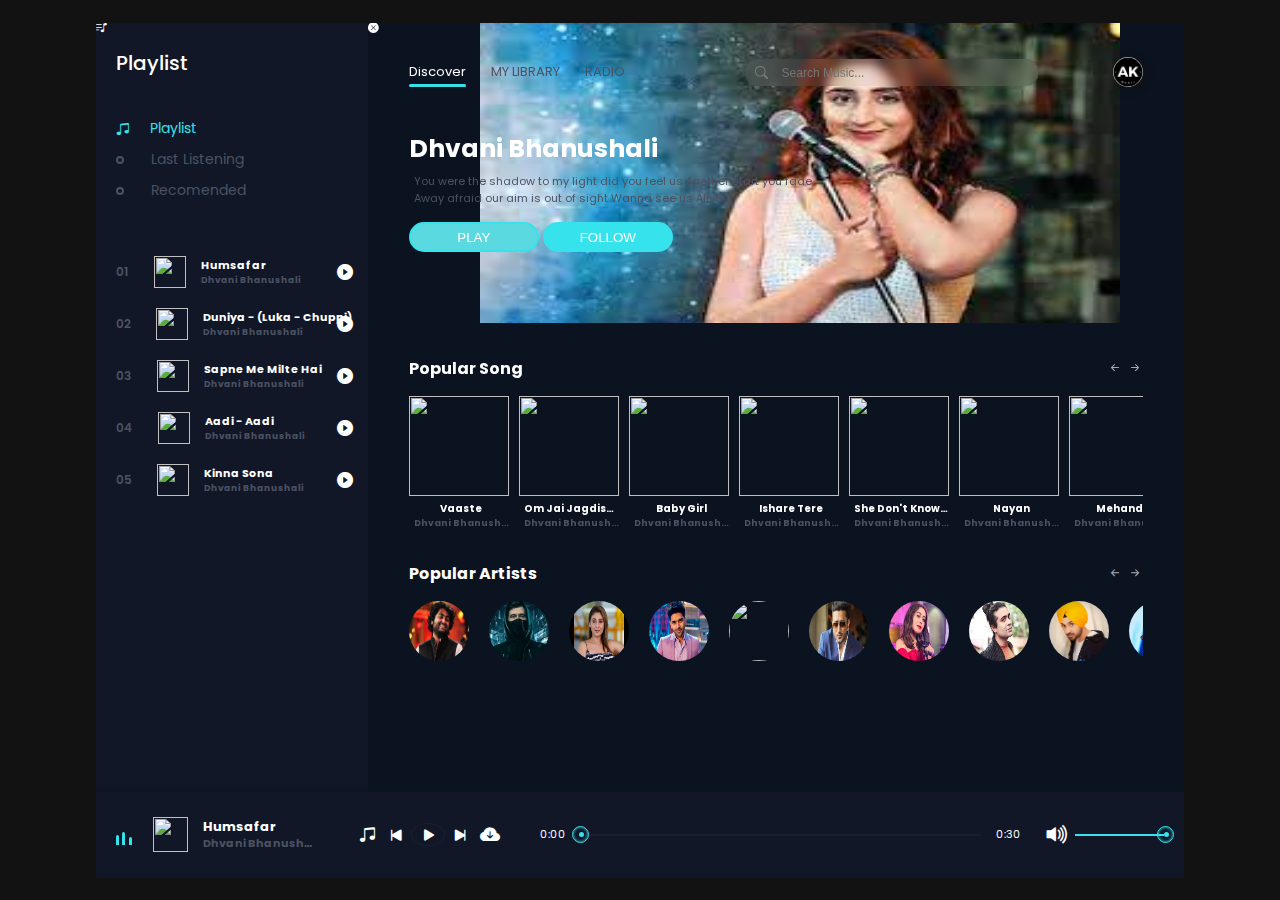
==== commit 5c582cdb: "Update dhvani.html" ====
--- a/dhvani.html
+++ b/dhvani.html
@@ -212,6 +212,9 @@
                            <a href="guru.html"><img src="guru.jpg" alt=""></a>
                         </li>
                         <li>
+                            <a href="sidhu.html"><img src="sidhu.jpg" alt=""></a>
+                        </li>
+                        <li>
                             <img src="honey.jpg" alt="">
                         </li>
                         <li>
--- a/style.css
+++ b/style.css
@@ -429,6 +429,10 @@
     width: 100%;
     height: 300px;
     background: url('bg.png');
+    background-repeat: no-repeat;
+    background-size: 60% 40%;
+    background-attachment: fixed;
+    background-position-x: 75%;
     z-index: -1;
 }
 
@@ -707,6 +711,7 @@
     overflow: hidden;
     white-space: nowrap;
     text-overflow: ellipsis;
+    text-align: center;
 }
 
 header .song_side .popular_song .pop_song li h5 .subtitle {
